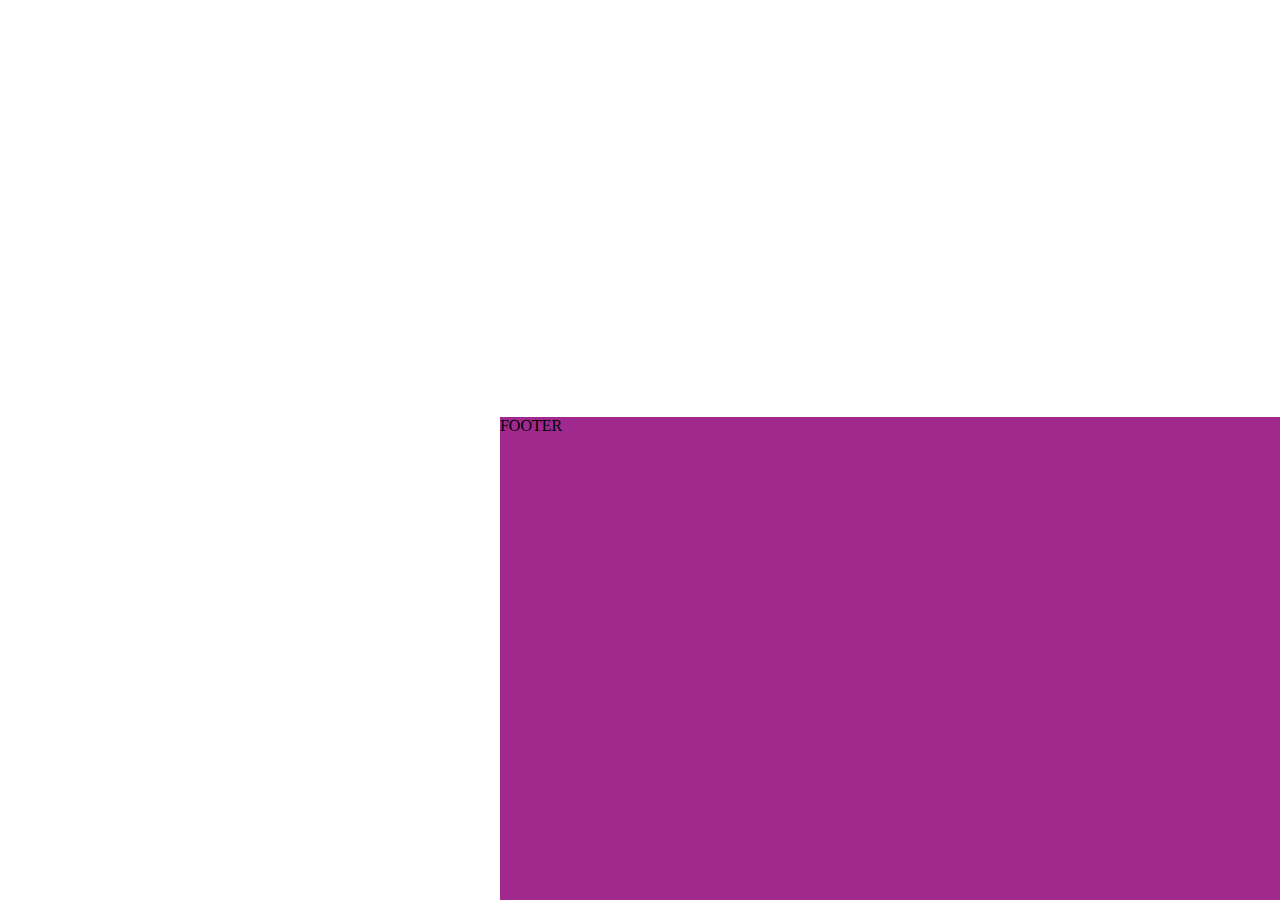
==== newgrid2.html @ 7c0654d5 "Nästan klar med lektionsuppgift grid3" ====
<!DOCTYPE html>
<html lang="en">
<head>
    <meta charset="UTF-8">
    <meta name="viewport" content="width=device-width, initial-scale=1.0">
    <title>Document</title>
    <link rel="stylesheet" type="text/css" href="css/style3.css">
</head>
<body>
    
    <div id="container">
        <header id="upperinnergrid">
            <section id="upperinnerinnergrid">
                <article id="article1"><p>ARTICLE1</p></article>
                <div id="div1"><p>DIV1</p></div>
                <nav><p>NAV</p></nav>
            </section>
        </header>
        <article id="article2"><p>ARTICLE2</p></article>
        <article id="article3"><p>ARTICLE3</p></article>
        <aside><p>ASIDE</p></aside>
        <section id="lowerinnergrid">
            <div class="innergrid"><p>DIV</p></div>
            <div class="innergrid"><p>DIV</p></div>
            <div class="innergrid"><p>DIV</p></div>
            <section id="lowerinnerinnergrid">
                <div class="innerinnergrid"><p>DIV</p></div>
                <div class="innerinnergrid"><p>DIV</p></div>
                <div class="innerinnergrid"><p>DIV</p></div>
                <div class="innerinnergrid"><p>DIV</p></div>
            </section> 
        </section>
        <article id="article4"><p>ARTICLE4</p></article>
        <footer><p>FOOTER</p></footer>
    </div>
</body>
</html>
---- css/style3.css ----
* {
    margin: 0;
}

#container {
    display: grid;
    width: 100vw;
    height: 100vh;
    grid-template-areas: 
    'hd hd hd hd hd hd'
    'ar2 ar2 ar2 ar3 as as'
    'ar2 ar2 ar2 ar3 as as'
    'ar2 ar2 ar2 ar3 as as'
    'ar2 ar2 ar2 ar3 lig lig'
    'ar2 ar2 ar2 ar3 lig liig'
    'ar4 ar4 ar4 ar4 ar4 ar4'
    'fo fo fo fo fo fo';
    grid-gap: 5px;

}

#upperinnergrid {
    padding: 5px;
    grid-area: hd;
    background-color: green;
    display: grid;
    grid-gap: 5px;
    grid-template-areas: 
    'iig';
}

#upperinnerinnergrid {
    padding:5px;
    background-color: whitesmoke;
    display: grid;
    grid-template-columns: 4fr 1fr 2fr;
    grid-template-rows: 1fr;
    grid-gap: 5px;
    grid-area: iig;
    grid-template-areas: 
    'ia id in';
}

#article1 {
    background-color: darkcyan;
    grid-area: ia;
}

#div1 {
    background-color: wheat;
    grid-area: id;
}

nav {
    background-color: tomato;
    grid-area: in;
}

#article2 {
    grid-area: ar2;
    background-color: rgb(0, 30, 128);
}

#article3 {
    grid-area: ar3;
    background-color: red;
}

aside {
    grid-area: as;
    background-color: yellowgreen;
}

#lowerinnergrid {
    display: grid;
    grid-area: lig;
    grid-template-columns: 1fr 1fr;
    grid-template-rows: 1fr 1fr;
}

.innergrid {
    background-color: darkkhaki;
}

#lowerinnerinnergrid {
    display: grid;
    grid-area: liig;
    grid-template-columns: 1fr 1fr;
    grid-template-rows: 1fr 1fr;
}

.innerinnergrid {
    background-color: slategray;
}

#article4 {
    grid-area: ar4;
    background-color: rgb(18, 141, 172);
}

footer {
    grid-area: fo;
    background-color: rgb(161, 40, 141);
}
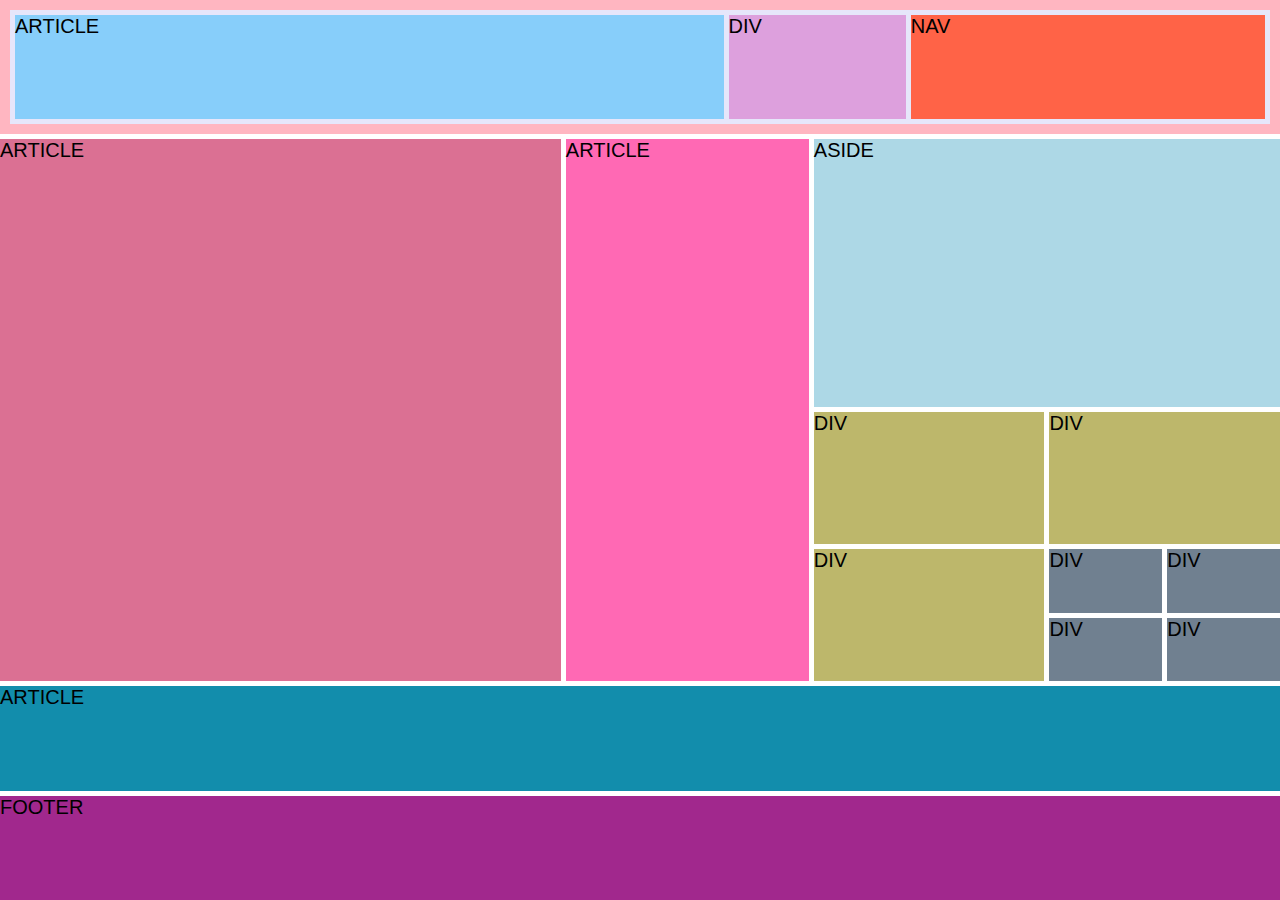
==== commit 799aeb0c: "Gjorde klart en grid3" ====
--- a/newgrid2.html
+++ b/newgrid2.html
@@ -11,13 +11,13 @@
     <div id="container">
         <header id="upperinnergrid">
             <section id="upperinnerinnergrid">
-                <article id="article1"><p>ARTICLE1</p></article>
-                <div id="div1"><p>DIV1</p></div>
+                <article id="article1"><p>ARTICLE</p></article>
+                <div id="div1"><p>DIV</p></div>
                 <nav><p>NAV</p></nav>
             </section>
         </header>
-        <article id="article2"><p>ARTICLE2</p></article>
-        <article id="article3"><p>ARTICLE3</p></article>
+        <article id="article2"><p>ARTICLE</p></article>
+        <article id="article3"><p>ARTICLE</p></article>
         <aside><p>ASIDE</p></aside>
         <section id="lowerinnergrid">
             <div class="innergrid"><p>DIV</p></div>
@@ -30,7 +30,7 @@
                 <div class="innerinnergrid"><p>DIV</p></div>
             </section> 
         </section>
-        <article id="article4"><p>ARTICLE4</p></article>
+        <article id="article4"><p>ARTICLE</p></article>
         <footer><p>FOOTER</p></footer>
     </div>
 </body>
--- a/css/style3.css
+++ b/css/style3.css
@@ -12,7 +12,7 @@
     'ar2 ar2 ar2 ar3 as as'
     'ar2 ar2 ar2 ar3 as as'
     'ar2 ar2 ar2 ar3 lig lig'
-    'ar2 ar2 ar2 ar3 lig liig'
+    'ar2 ar2 ar2 ar3 lig lig'
     'ar4 ar4 ar4 ar4 ar4 ar4'
     'fo fo fo fo fo fo';
     grid-gap: 5px;
@@ -20,9 +20,9 @@
 }
 
 #upperinnergrid {
-    padding: 5px;
+    padding: 10px;
     grid-area: hd;
-    background-color: green;
+    background-color: lightpink;
     display: grid;
     grid-gap: 5px;
     grid-template-areas: 
@@ -31,7 +31,7 @@
 
 #upperinnerinnergrid {
     padding:5px;
-    background-color: whitesmoke;
+    background-color: lavender;
     display: grid;
     grid-template-columns: 4fr 1fr 2fr;
     grid-template-rows: 1fr;
@@ -42,12 +42,12 @@
 }
 
 #article1 {
-    background-color: darkcyan;
+    background-color: lightskyblue;
     grid-area: ia;
 }
 
 #div1 {
-    background-color: wheat;
+    background-color: plum;
     grid-area: id;
 }
 
@@ -58,17 +58,17 @@
 
 #article2 {
     grid-area: ar2;
-    background-color: rgb(0, 30, 128);
+    background-color: palevioletred;
 }
 
 #article3 {
     grid-area: ar3;
-    background-color: red;
+    background-color: hotpink;
 }
 
 aside {
     grid-area: as;
-    background-color: yellowgreen;
+    background-color: lightblue;
 }
 
 #lowerinnergrid {
@@ -76,6 +76,7 @@
     grid-area: lig;
     grid-template-columns: 1fr 1fr;
     grid-template-rows: 1fr 1fr;
+    grid-gap: 5px;
 }
 
 .innergrid {
@@ -84,9 +85,9 @@
 
 #lowerinnerinnergrid {
     display: grid;
-    grid-area: liig;
     grid-template-columns: 1fr 1fr;
     grid-template-rows: 1fr 1fr;
+    grid-gap: 5px;
 }
 
 .innerinnergrid {
@@ -101,4 +102,9 @@
 footer {
     grid-area: fo;
     background-color: rgb(161, 40, 141);
+}
+
+p {
+    font-size: 20px;
+    font-family: 'Franklin Gothic Medium', 'Arial Narrow', Arial, sans-serif;
 }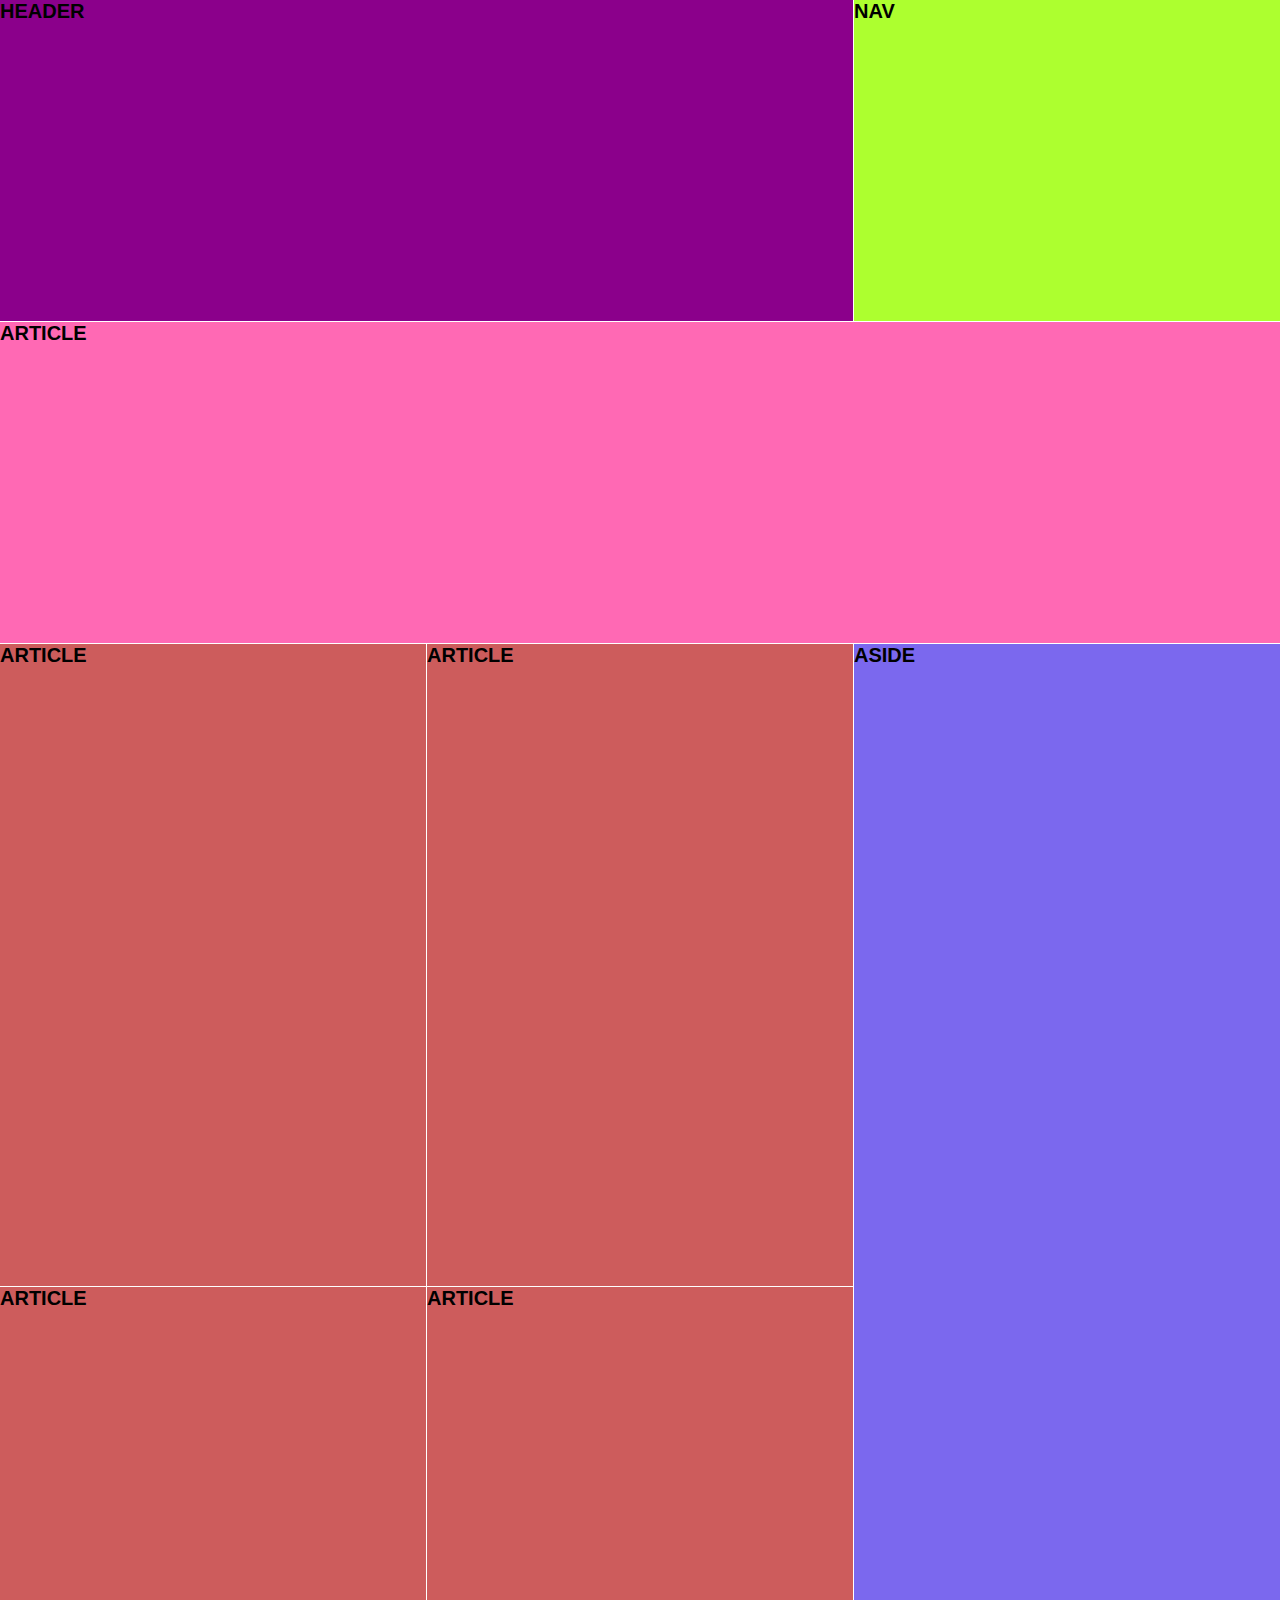
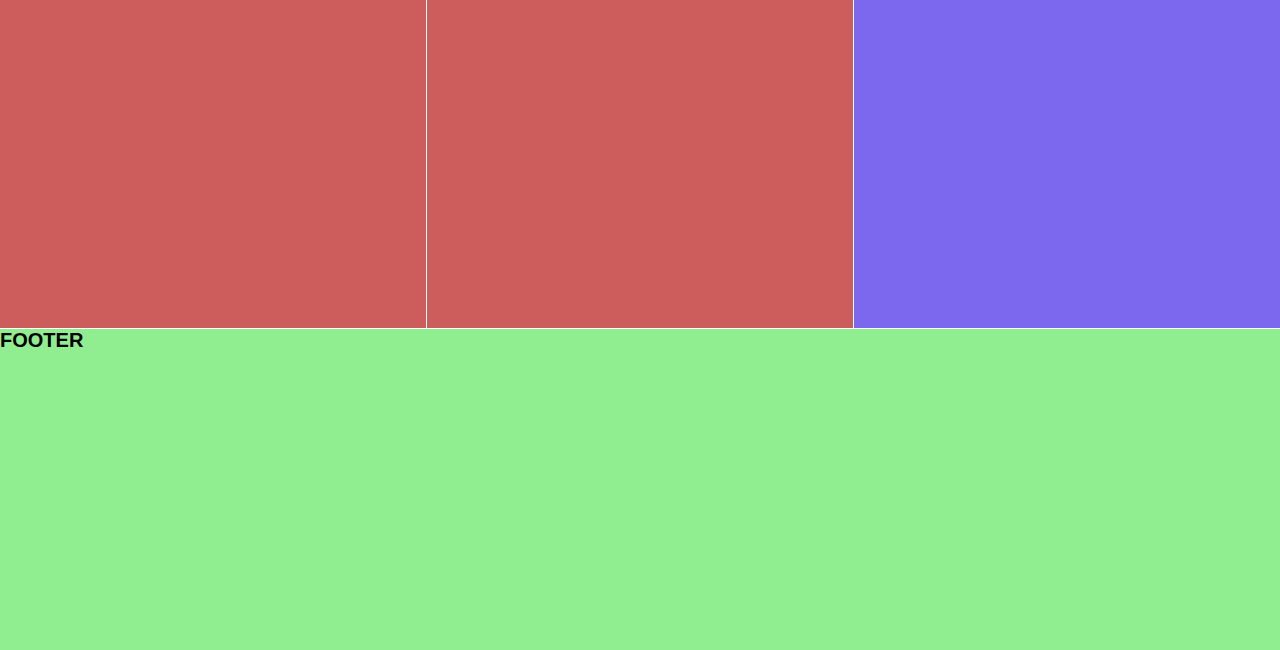
==== commit 64014399: "Gjort klart grid 5 och påbörjat 6" ====
--- a/newgrid2.html
+++ b/newgrid2.html
@@ -3,35 +3,24 @@
 <head>
     <meta charset="UTF-8">
     <meta name="viewport" content="width=device-width, initial-scale=1.0">
-    <title>Document</title>
-    <link rel="stylesheet" type="text/css" href="css/style3.css">
+    <title>Grid2</title>
+    <link rel="stylesheet" type="text/css" href="css/style2.css">
 </head>
 <body>
     
     <div id="container">
-        <header id="upperinnergrid">
-            <section id="upperinnerinnergrid">
-                <article id="article1"><p>ARTICLE</p></article>
-                <div id="div1"><p>DIV</p></div>
-                <nav><p>NAV</p></nav>
-            </section>
-        </header>
-        <article id="article2"><p>ARTICLE</p></article>
-        <article id="article3"><p>ARTICLE</p></article>
-        <aside><p>ASIDE</p></aside>
-        <section id="lowerinnergrid">
-            <div class="innergrid"><p>DIV</p></div>
-            <div class="innergrid"><p>DIV</p></div>
-            <div class="innergrid"><p>DIV</p></div>
-            <section id="lowerinnerinnergrid">
-                <div class="innerinnergrid"><p>DIV</p></div>
-                <div class="innerinnergrid"><p>DIV</p></div>
-                <div class="innerinnergrid"><p>DIV</p></div>
-                <div class="innerinnergrid"><p>DIV</p></div>
-            </section> 
-        </section>
-        <article id="article4"><p>ARTICLE</p></article>
-        <footer><p>FOOTER</p></footer>
+        <header><h5>HEADER</h5></header>
+        <nav><h5>NAV</h5></nav>
+        <article class="article1"><h5>ARTICLE</h5></article>
+            <section class="innergridwrapper">
+                <article class="article2"><h5>ARTICLE</h5></article>
+                <article class="article2"><h5>ARTICLE</h5></article>
+                <article class="article2"><h5>ARTICLE</h5></article>
+                <article class="article2"><h5>ARTICLE</h5></article>
+            </section>        
+        <aside><h5>ASIDE</h5></aside>
+        <footer><h5>FOOTER</h5></footer>
+
     </div>
 </body>
 </html>--- a/css/style2.css
+++ b/css/style2.css
@@ -0,0 +1,59 @@
+* {
+    margin: 0px;
+}
+
+#container {
+    display: grid;
+    width: 100vw;
+    height: 250vh;
+    grid-template-columns: 1fr 1fr 1fr;
+    grid-template-rows: 1fr 1fr 4fr 1fr;
+    grid-template-areas: 
+    'hd hd na'
+    'ar1 ar1 ar1'
+    'ar2 ar2 as'
+    'fo fo fo';
+    grid-gap: 1px;
+}
+
+header {
+    grid-area: hd;
+    background-color: darkmagenta;
+}
+
+nav {
+    grid-area: na;
+    background-color: greenyellow;
+}
+
+.article1 {
+    grid-area: ar1;
+    background-color: hotpink;
+}
+
+.article2 {
+    background-color: indianred;
+}
+
+.innergridwrapper {
+    grid-area: ar2;
+    display: grid;
+    grid-template-columns: 1fr 1fr;
+    grid-template-rows: 1fr 1fr;
+    grid-gap: 1px;
+}
+
+aside {
+    grid-area: as;
+    background-color: mediumslateblue;
+}
+
+footer {
+    grid-area: fo;
+    background-color: lightgreen;
+}
+
+h5 {
+    font-family: sans-serif;
+    font-size: 20px;
+}